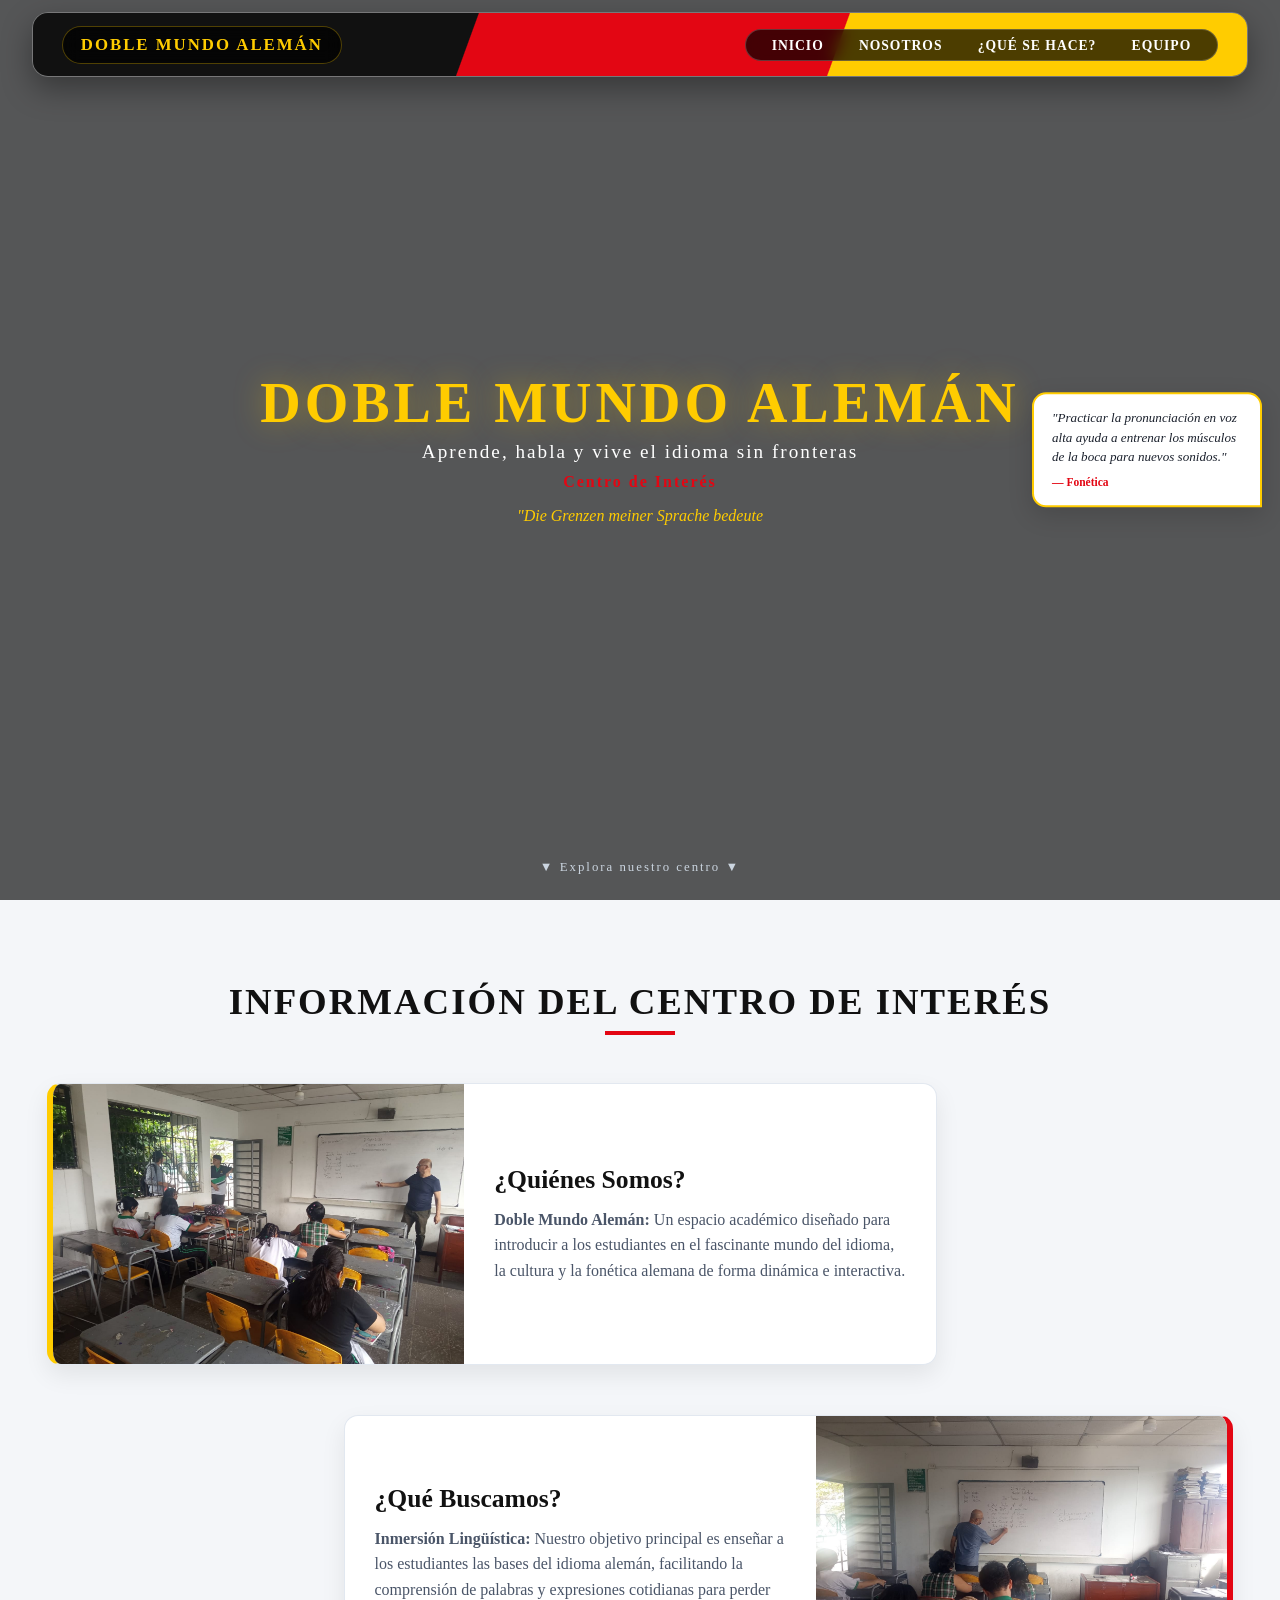
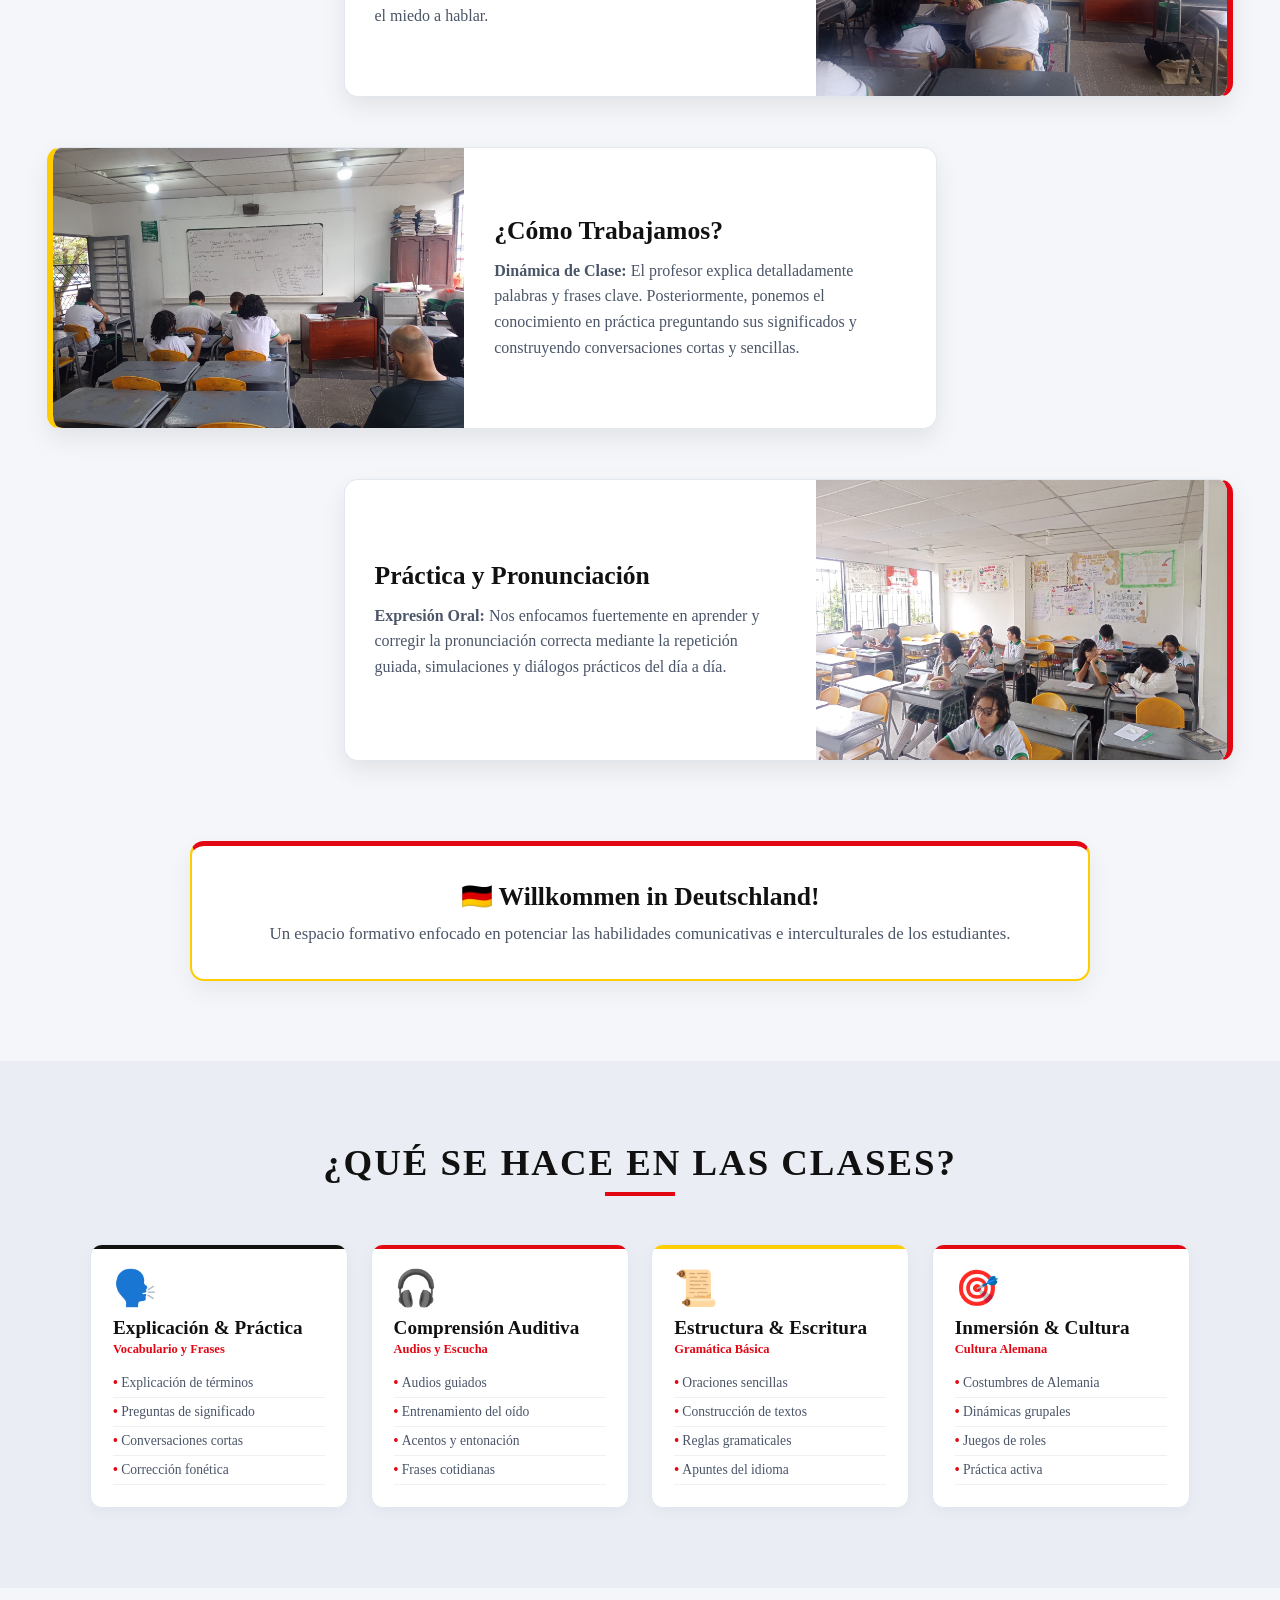
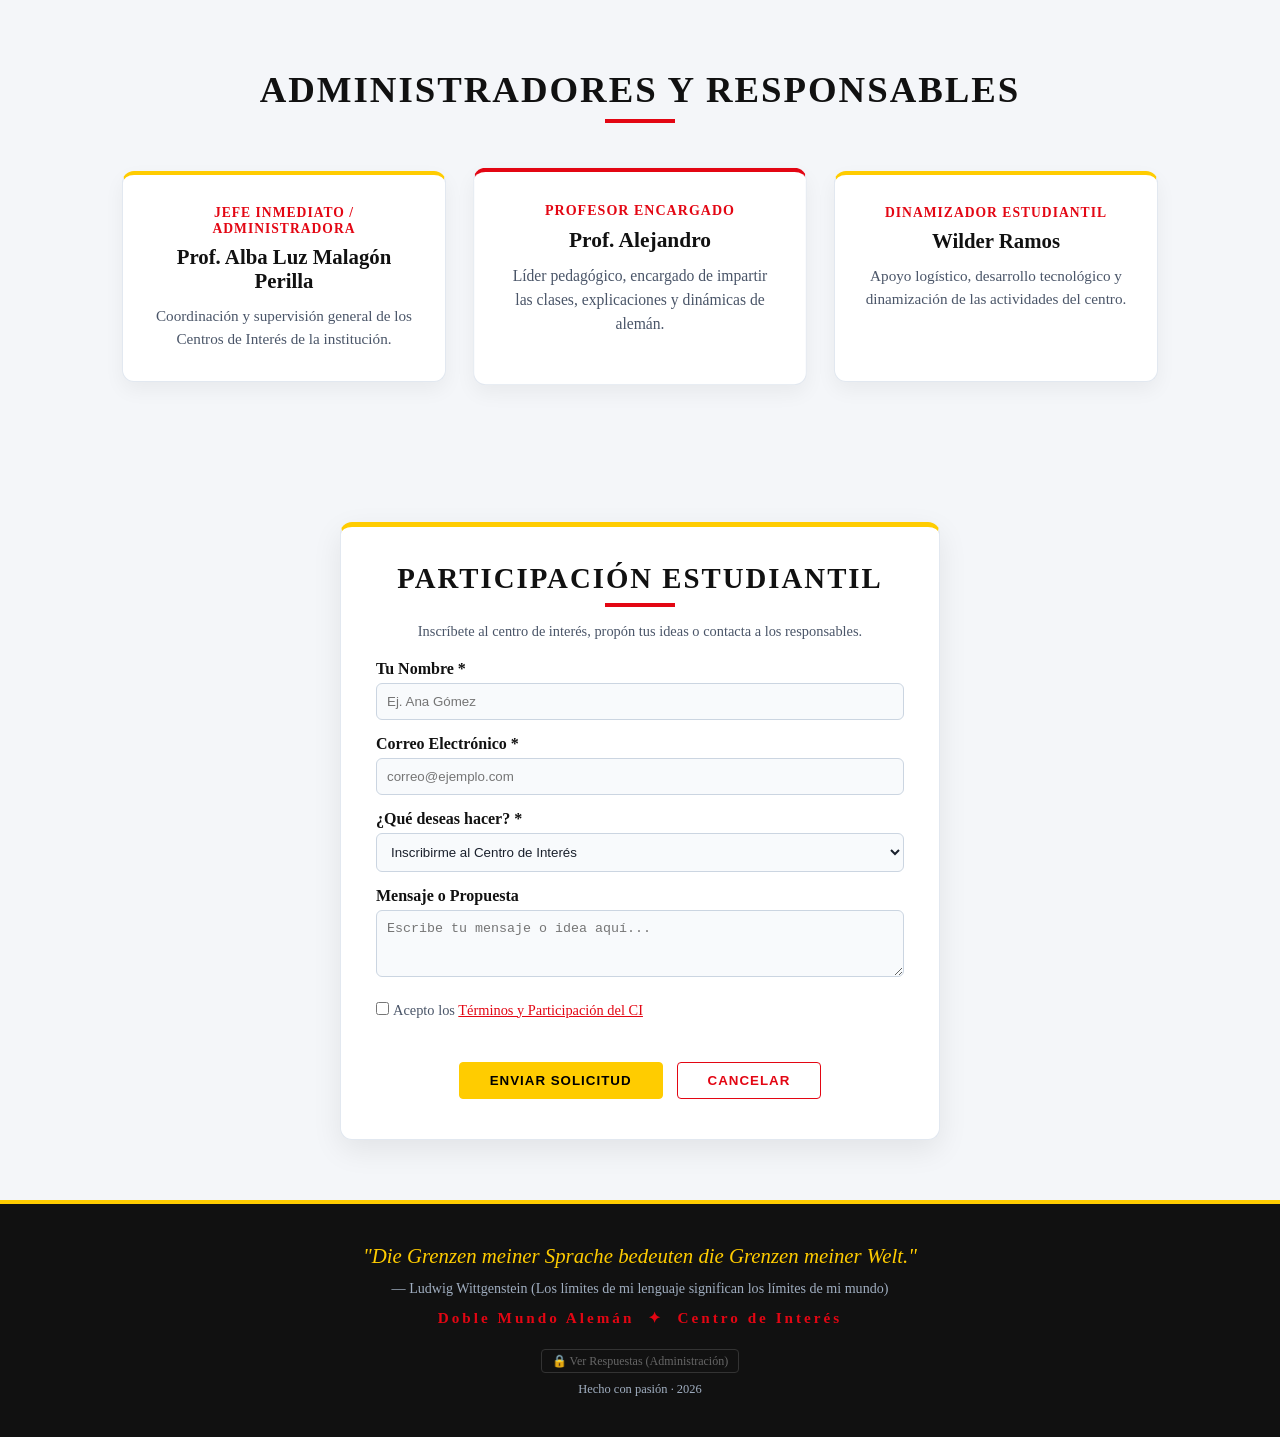
==== index.html @ ae49c8ad "Add files via upload" ====
<!DOCTYPE html>
<html lang="es">
<head>
<meta charset="UTF-8">
<meta name="viewport" content="width=device-width, initial-scale=1.0">
<title>Doble Mundo Alemán — Centro de Interés</title>
<link rel="stylesheet" href="style.css">
</head>
<body>

<div id="scrollBubble">
  <span id="bubbleTxt"></span>
  <div class="bubble-author" id="bubbleAuthor"></div>
</div>

<!-- NAV MODERNO FLOTANTE EN TRICOLOR ALEMÁN -->
<nav>
  <div class="bandera-fondo"></div>
  <div class="nav-contenido">
    <div class="logo">Doble Mundo Alemán</div>
    <ul>
      <li><a href="#inicio">Inicio</a></li>
      <li><a href="#fases">Nosotros</a></li>
      <li><a href="#modulos">¿Qué se hace?</a></li>
      <li><a href="#equipo">Equipo</a></li>
    </ul>
  </div>
</nav>

<section id="inicio">
  <video autoplay muted loop playsinline id="video-fondo">
    <source src="img/video.mp4" type="video/mp4">
  </video>

  <div class="overlay"></div>

  <div class="hero-content">
    <h1 class="hero-title">Doble Mundo Alemán</h1>
    <p class="hero-sub">Aprende, habla y vive el idioma sin fronteras</p>
    <p class="hero-dates">Centro de Interés</p>
    <p id="typewriter"></p>
  </div>
  <div class="scroll-hint">▼ Explora nuestro centro ▼</div>
</section>

<!-- SECCIÓN EN ZIG-ZAG: INFORMACIÓN -->
<section class="sec-fases-container" id="fases">
  <h2 class="sec-title">Información del Centro de Interés</h2>

  <div class="fases-grid">
    <div class="tarjeta tarjeta-izquierda">
      <div class="contenedor-imagen">
        <img src="img/nivel-1.jpg" alt="¿Quiénes Somos?">
      </div>
      <div class="contenedor-texto">
        <h3 class="anio">¿Quiénes Somos?</h3>
        <p><strong>Doble Mundo Alemán:</strong> Un espacio académico diseñado para introducir a los estudiantes en el fascinante mundo del idioma, la cultura y la fonética alemana de forma dinámica e interactiva.</p>
      </div>
    </div>

    <div class="tarjeta tarjeta-derecha">
      <div class="contenedor-texto">
        <h3 class="anio">¿Qué Buscamos?</h3>
        <p><strong>Inmersión Lingüística:</strong> Nuestro objetivo principal es enseñar a los estudiantes las bases del idioma alemán, facilitando la comprensión de palabras y expresiones cotidianas para perder el miedo a hablar.</p>
      </div>
      <div class="contenedor-imagen">
        <img src="img/nivel-2.jpg" alt="¿Qué Buscamos?">
      </div>
    </div>

    <div class="tarjeta tarjeta-izquierda">
      <div class="contenedor-imagen">
        <img src="img/nivel-3.jpg" alt="¿Cómo Trabajamos?">
      </div>
      <div class="contenedor-texto">
        <h3 class="anio">¿Cómo Trabajamos?</h3>
        <p><strong>Dinámica de Clase:</strong> El profesor explica detalladamente palabras y frases clave. Posteriormente, ponemos el conocimiento en práctica preguntando sus significados y construyendo conversaciones cortas y sencillas.</p>
      </div>
    </div>

    <div class="tarjeta tarjeta-derecha">
      <div class="contenedor-texto">
        <h3 class="anio">Práctica y Pronunciación</h3>
        <p><strong>Expresión Oral:</strong> Nos enfocamos fuertemente en aprender y corregir la pronunciación correcta mediante la repetición guiada, simulaciones y diálogos prácticos del día a día.</p>
      </div>
      <div class="contenedor-imagen">
        <img src="img/nivel-4.jpg" alt="Metodología">
      </div>
    </div>

    <div class="banner-alemania-card">
      <h3>🇩🇪 Willkommen in Deutschland!</h3>
      <p>Un espacio formativo enfocado en potenciar las habilidades comunicativas e interculturales de los estudiantes.</p>
    </div>
  </div>
</section>

<!-- SECCIÓN ¿QUÉ SE HACE EN LAS CLASES? -->
<div class="sec-full" id="modulos">
  <div class="sec-inner">
    <h2 class="sec-title">¿Qué se hace en las clases?</h2>
    <div class="bandas-grid">
      <div class="bcard" onclick="this.classList.toggle('open')">
        <div class="bcard-icon">🗣️</div><div class="bcard-name">Explicación & Práctica</div><div class="bcard-years">Vocabulario y Frases</div>
        <ul class="bcard-songs">
          <li>Explicación de términos</li>
          <li>Preguntas de significado</li>
          <li>Conversaciones cortas</li>
          <li>Corrección fonética</li>
        </ul>
        <div class="bcard-detail">El docente guía paso a paso en la comprensión de estructuras alemanas básicas para aplicarlas conversacionalmente de inmediato.</div>
      </div>
      <div class="bcard" onclick="this.classList.toggle('open')">
        <div class="bcard-icon">🎧</div><div class="bcard-name">Comprensión Auditiva</div><div class="bcard-years">Audios y Escucha</div>
        <ul class="bcard-songs">
          <li>Audios guiados</li>
          <li>Entrenamiento del oído</li>
          <li>Acentos y entonación</li>
          <li>Frases cotidianas</li>
        </ul>
        <div class="bcard-detail">Entrenamos el oído escuchando la entonación exacta de hablantes nativos adaptada al nivel escolar.</div>
      </div>
      <div class="bcard" onclick="this.classList.toggle('open')">
        <div class="bcard-icon">📜</div><div class="bcard-name">Estructura & Escritura</div><div class="bcard-years">Gramática Básica</div>
        <ul class="bcard-songs">
          <li>Oraciones sencillas</li>
          <li>Construcción de textos</li>
          <li>Reglas gramaticales</li>
          <li>Apuntes del idioma</li>
        </ul>
        <div class="bcard-detail">Aprendemos cómo se estructuran correctamente las oraciones escritas en alemán de manera simple y clara.</div>
      </div>
      <div class="bcard" onclick="this.classList.toggle('open')">
        <div class="bcard-icon">🎯</div><div class="bcard-name">Inmersión & Cultura</div><div class="bcard-years">Cultura Alemana</div>
        <ul class="bcard-songs">
          <li>Costumbres de Alemania</li>
          <li>Dinámicas grupales</li>
          <li>Juegos de roles</li>
          <li>Práctica activa</li>
        </ul>
        <div class="bcard-detail">Actividades vivenciales para conectar el idioma con las tradiciones y la vida real en los países de habla alemana.</div>
      </div>
    </div>
  </div>
</div>

<!-- SECCIÓN DE ADMINISTRADORES Y EQUIPO -->
<section class="sec-equipo" id="equipo">
  <h2 class="sec-title">Administradores y Responsables</h2>
  <div class="equipo-grid">
    <div class="ecard">
      <div class="e-role">Jefe Inmediato / Administradora</div>
      <div class="e-name">Prof. Alba Luz Malagón Perilla</div>
      <p class="e-desc">Coordinación y supervisión general de los Centros de Interés de la institución.</p>
    </div>
    <div class="ecard principal">
      <div class="e-role">Profesor Encargado</div>
      <div class="e-name">Prof. Alejandro</div>
      <p class="e-desc">Líder pedagógico, encargado de impartir las clases, explicaciones y dinámicas de alemán.</p>
    </div>
    <div class="ecard">
      <div class="e-role">Dinamizador Estudiantil</div>
      <div class="e-name">Wilder Ramos</div>
      <p class="e-desc">Apoyo logístico, desarrollo tecnológico y dinamización de las actividades del centro.</p>
    </div>
  </div>
</section>

<!-- FORMULARIO DE INSCRIPCIÓN Y PROPUESTAS -->
<div class="form-container">
  <h2 class="sec-title" style="font-size: 1.8rem; margin-bottom: 1rem;">Participación Estudiantil</h2>
  <p style="color: var(--gris-texto); text-align: center; margin-bottom: 20px; font-size: 0.9rem;">
    Inscríbete al centro de interés, propón tus ideas o contacta a los responsables.
  </p>

  <form id="formParticipacion">
      <label class="form-label" for="i_nombre">Tu Nombre *</label>
      <input class="form-control" type="text" id="i_nombre" name="nombre" placeholder="Ej. Ana Gómez" required>

      <label class="form-label" for="i_correo">Correo Electrónico *</label>
      <input class="form-control" type="email" id="i_correo" name="correo" placeholder="correo@ejemplo.com" required>

      <label class="form-label" for="asunto">¿Qué deseas hacer? *</label>
      <select class="form-select" id="asunto" name="asunto">
          <option>Inscribirme al Centro de Interés</option>
          <option>Proponer una idea o temática</option>
          <option>Contactar a los responsables</option>
      </select>

      <label class="form-label" for="mensaje">Mensaje o Propuesta</label>
      <textarea class="form-control" id="mensaje" name="mensaje" cols="30" rows="3" placeholder="Escribe tu mensaje o idea aquí..."></textarea>

      <div class="form-check mt-3">
          <input class="form-check-input" type="checkbox" id="term" name="term" required>
          <label class="form-check-label" for="term">
              Acepto los <a href="#" style="color: var(--rojo-alemania);">Términos y Participación del CI</a>
          </label>
      </div>

      <br>

      <div class="text-center" style="text-align: center;">
          <input class="btn btn-success" type="submit" value="Enviar Solicitud">
          <input class="btn btn-danger" type="reset" value="Cancelar">
      </div>
  </form>
</div>

<footer>
  <div class="fquote">"Die Grenzen meiner Sprache bedeuten die Grenzen meiner Welt."</div>
  <div class="fsub">— Ludwig Wittgenstein (Los límites de mi lenguaje significan los límites de mi mundo)</div>
  <div class="fdates">Doble Mundo Alemán &nbsp;✦&nbsp; Centro de Interés</div>
  <div style="margin-top:1.5rem;">
    <a href="respuestas.html" style="color: #666; font-size: 0.75rem; text-decoration: none; border: 1px solid #333; padding: 4px 10px; border-radius: 4px;">🔒 Ver Respuestas (Administración)</a>
  </div>
  <div style="margin-top:0.8rem;color:#a0aec0;font-size:.78rem">Hecho con pasión · 2026</div>
</footer>

<script src="script.js"></script>
</body>
</html>
---- style.css ----
:root {
  --fondo-principal: #f4f6f9; 
  --tarjeta-bg: #ffffff; 
  --rojo-alemania: #e30613; 
  --amarillo-alemania: #ffcc00; 
  --negro-alemania: #111111; 
  --gris-texto: #4a5568; 
  --texto-oscuro: #1a202c;
}

*{margin:0;padding:0;box-sizing:border-box;}
body{
  background: var(--fondo-principal);
  color: var(--texto-oscuro);
  font-family: 'Georgia', serif;
  overflow-x: hidden;
}

/* NAV MODERNO FLOTANTE */
nav {
  position: fixed;
  top: 12px;
  left: 50%;
  transform: translateX(-50%);
  width: 95%;
  max-width: 1300px;
  height: 65px;
  z-index: 1000;
  border-radius: 16px;
  overflow: hidden;
  box-shadow: 0 12px 30px rgba(0, 0, 0, 0.35);
  border: 1px solid rgba(255, 255, 255, 0.2);
}

.bandera-fondo {
  position: absolute;
  top: 0;
  left: 0;
  width: 100%;
  height: 100%;
  background: linear-gradient(
    110deg,
    #111111 0%,
    #111111 36%,
    var(--rojo-alemania) 36.1%,
    var(--rojo-alemania) 66%,
    var(--amarillo-alemania) 66.1%,
    var(--amarillo-alemania) 100%
  );
  z-index: 1;
}

.nav-contenido {
  position: relative;
  z-index: 2;
  width: 100%;
  height: 100%;
  padding: 0 1.8rem;
  display: flex;
  align-items: center;
  justify-content: space-between;
}

.logo {
  color: var(--amarillo-alemania);
  background: rgba(0, 0, 0, 0.7);
  backdrop-filter: blur(8px);
  padding: 8px 18px;
  border-radius: 20px;
  border: 1px solid rgba(255, 204, 0, 0.3);
  font-size: 1.05rem;
  font-weight: bold;
  letter-spacing: 2px;
  text-transform: uppercase;
}

nav ul {
  list-style: none;
  display: flex;
  gap: 1.2rem;
  background: rgba(0, 0, 0, 0.7);
  backdrop-filter: blur(8px);
  padding: 6px 18px;
  border-radius: 25px;
  border: 1px solid rgba(255, 255, 255, 0.2);
}

nav ul a {
  color: #ffffff;
  text-decoration: none;
  font-size: .85rem;
  font-weight: bold;
  letter-spacing: 1px;
  text-transform: uppercase;
  transition: all .3s;
  padding: 4px 8px;
  border-radius: 12px;
}

nav ul a:hover {
  color: var(--amarillo-alemania);
  background: rgba(255, 255, 255, 0.15);
}

/* HERO */
#inicio {
  position: relative;
  min-height: 100vh;
  overflow: hidden;
  display: flex;
  flex-direction: column;
  align-items: center;
  justify-content: center;
}

#video-fondo {
  position: absolute;
  top: 0; left: 0;
  width: 100%; height: 100%;
  object-fit: cover;
  z-index: -2;
}

.overlay {
  position: absolute;
  top: 0; left: 0;
  width: 100%; height: 100%;
  background: rgba(0, 0, 0, 0.65); 
  z-index: -1;
}

.hero-content { position: relative; z-index: 1; text-align: center; }
.hero-title{
  font-size: 3.5rem;
  color: var(--amarillo-alemania);
  letter-spacing: 4px;
  text-transform: uppercase;
  text-shadow: 0 0 30px rgba(255,204,0,.4);
  margin-bottom: .4rem;
}
.hero-sub{ font-size: 1.2rem; color: #ffffff; letter-spacing: 2px; margin-bottom: .6rem; }
.hero-dates{ font-size: 1rem; color: var(--rojo-alemania); letter-spacing: 2px; font-weight: bold; }
#typewriter{ font-size: 1rem; color: var(--amarillo-alemania); font-style: italic; margin-top: 1rem; min-height: 1.4rem; }

.scroll-hint{ position: absolute; bottom: 25px; left: 50%; transform: translateX(-50%); color: #cbd5e0; font-size: .8rem; letter-spacing: 2px; animation: bounce 2s infinite; }
@keyframes bounce{ 0%,100%{transform: translateX(-50%) translateY(0)} 50%{transform: translateX(-50%) translateY(-10px)} }

/* BUBBLE */
#scrollBubble{
  position: fixed; right: 18px; top: 50%; transform: translateY(-50%);
  background: #ffffff; border: 2px solid var(--amarillo-alemania);
  border-radius: 14px 14px 0 14px; padding: 14px 18px; max-width: 230px;
  color: var(--texto-oscuro); font-style: italic; font-size: .82rem; line-height: 1.5;
  opacity: 0; transition: opacity .5s; z-index: 500; pointer-events: none;
  box-shadow: 0 8px 25px rgba(0,0,0,0.15);
}
#scrollBubble.show{ opacity: 1; }
.bubble-author{ color: var(--rojo-alemania); font-size: .72rem; margin-top: 7px; font-style: normal; font-weight: bold; }

/* SECCIÓN FASES / PREGUNTAS EN ZIG-ZAG */
.sec-fases-container {
  padding: 80px 2rem;
  width: 100%;
  max-width: 1250px;
  margin: 0 auto;
}

.sec-title {
  font-size: 2.3rem;
  color: var(--negro-alemania);
  text-align: center;
  margin-bottom: 3rem;
  text-transform: uppercase;
  letter-spacing: 2px;
}
.sec-title::after { content: ''; display: block; width: 70px; height: 4px; background: var(--rojo-alemania); margin: 8px auto 0; }

.fases-grid {
  display: flex;
  flex-direction: column;
  gap: 50px;
  width: 100%;
}

.tarjeta {
  display: flex;
  align-items: center;
  width: 75%;
  background: var(--tarjeta-bg);
  border: 1px solid #e2e8f0;
  border-radius: 14px;
  overflow: hidden;
  box-shadow: 0 10px 25px rgba(0,0,0,0.08);
  transition: transform .4s cubic-bezier(0.175, 0.885, 0.32, 1.275), box-shadow .4s;
}

.tarjeta-izquierda {
  align-self: flex-start;
  border-left: 6px solid var(--amarillo-alemania);
}

.tarjeta-derecha {
  align-self: flex-end;
  border-right: 6px solid var(--rojo-alemania);
}

.tarjeta:hover {
  transform: translateY(-8px) scale(1.01);
  box-shadow: 0 20px 40px rgba(0, 0, 0, 0.18);
}

.contenedor-imagen, .contenedor-texto {
  flex: 1;
  width: 50%;
}

.contenedor-imagen img {
  width: 100%;
  height: 280px;
  object-fit: cover;
  display: block;
  transition: transform .5s ease;
}

.tarjeta:hover .contenedor-imagen img {
  transform: scale(1.05);
}

.contenedor-texto {
  padding: 30px;
}

.contenedor-texto .anio {
  font-size: 1.6rem;
  color: var(--negro-alemania);
  margin-bottom: 12px;
}

.contenedor-texto p {
  font-size: 1rem;
  line-height: 1.6;
  color: var(--gris-texto);
}

/* BANNER CULTURAL */
.banner-alemania-card {
  background: #ffffff;
  border: 2px solid var(--amarillo-alemania);
  border-top: 5px solid var(--rojo-alemania);
  border-radius: 14px;
  padding: 35px;
  text-align: center;
  margin: 30px auto 0 auto;
  width: 100%;
  max-width: 900px;
  box-shadow: 0 10px 25px rgba(0,0,0,0.06);
}

.banner-alemania-card h3 {
  color: var(--negro-alemania);
  font-size: 1.6rem;
  margin-bottom: 12px;
}

.banner-alemania-card p {
  color: var(--gris-texto);
  font-size: 1.05rem;
}

/* MÓDULOS DE APRENDIZAJE */
.sec-full { padding: 80px 2rem; background: #eaedf3; }
.sec-inner { max-width: 1100px; margin: 0 auto; }

.bandas-grid { display: grid; grid-template-columns: repeat(auto-fit, minmax(230px, 1fr)); gap: 1.4rem; }
.bcard {
  background: var(--tarjeta-bg);
  border: 1px solid #e2e8f0;
  border-radius: 12px;
  padding: 22px;
  cursor: pointer;
  transition: all .3s;
  position: relative;
  overflow: hidden;
  box-shadow: 0 4px 15px rgba(0,0,0,0.04);
}
.bcard::before { content: ''; position: absolute; top: 0; left: 0; right: 0; height: 4px; background: var(--negro-alemania); }
.bcard:nth-child(2)::before { background: var(--rojo-alemania); }
.bcard:nth-child(3)::before { background: var(--amarillo-alemania); }
.bcard:nth-child(4)::before { background: var(--rojo-alemania); }

.bcard:hover { transform: translateY(-6px); box-shadow: 0 12px 25px rgba(0,0,0,0.12); }
.bcard-icon { font-size: 2.2rem; margin-bottom: 8px; }
.bcard-name { color: var(--negro-alemania); font-size: 1.2rem; font-weight: bold; margin-bottom: 3px; }
.bcard-years { color: var(--rojo-alemania); font-size: .78rem; margin-bottom: 12px; font-weight: bold; }

/* LISTAS DE MÓDULOS SIN EL ERROR DE "DE" */
.bcard-songs { list-style: none; font-size: .85rem; color: var(--gris-texto); padding: 0; }
.bcard-songs li { padding: 6px 0; border-bottom: 1px solid #f0f0f0; }
.bcard-songs li::before { content: '• '; color: var(--rojo-alemania); font-weight: bold; }

.bcard-detail { display: none; margin-top: 13px; font-size: .8rem; color: var(--gris-texto); line-height: 1.6; border-top: 1px solid #e2e8f0; padding-top: 12px; }
.bcard.open .bcard-detail { display: block; }

/* SECCIÓN EQUIPO Y ADMINISTRADORES */
.sec-equipo {
  padding: 80px 2rem;
  max-width: 1100px;
  margin: 0 auto;
}
.equipo-grid {
  display: grid;
  grid-template-columns: repeat(auto-fit, minmax(280px, 1fr));
  gap: 2rem;
}
.ecard {
  background: #ffffff;
  border: 1px solid #e2e8f0;
  border-top: 4px solid var(--amarillo-alemania);
  border-radius: 12px;
  padding: 30px;
  text-align: center;
  box-shadow: 0 8px 20px rgba(0,0,0,0.05);
  transition: transform .3s;
}
.ecard.principal {
  border-top-color: var(--rojo-alemania);
  transform: scale(1.03);
}
.ecard:hover {
  transform: translateY(-5px);
}
.e-role {
  font-size: .85rem;
  color: var(--rojo-alemania);
  text-transform: uppercase;
  letter-spacing: 1px;
  font-weight: bold;
  margin-bottom: 8px;
}
.e-name {
  font-size: 1.3rem;
  color: var(--negro-alemania);
  font-weight: bold;
  margin-bottom: 12px;
}
.e-desc {
  font-size: .95rem;
  color: var(--gris-texto);
  line-height: 1.5;
}

/* FORMULARIO */
.form-container {
  max-width: 600px;
  margin: 60px auto;
  padding: 35px;
  background-color: #ffffff;
  border: 1px solid #e2e8f0;
  border-top: 5px solid var(--amarillo-alemania);
  border-radius: 12px;
  box-shadow: 0 10px 30px rgba(0,0,0,0.08);
}
.form-label { color: var(--negro-alemania); font-weight: bold; display: block; margin-top: 15px; margin-bottom: 5px; }
.form-control, .form-select {
  width: 100%;
  background-color: #f8fafc;
  border: 1px solid #cbd5e1;
  color: var(--texto-oscuro);
  padding: 10px;
  border-radius: 6px;
  transition: all 0.3s ease;
}
.form-control:focus, .form-select:focus {
  border-color: var(--amarillo-alemania);
  background-color: #ffffff;
  outline: none;
  box-shadow: 0 0 8px rgba(255, 204, 55, 0.4);
}
.form-check { margin: 20px 0; }
.form-check-label { color: var(--gris-texto); font-size: 0.9rem; }
.btn { padding: 10px 30px; border-radius: 4px; font-weight: bold; cursor: pointer; text-transform: uppercase; letter-spacing: 1px; margin: 5px; }
.btn-success { background-color: var(--amarillo-alemania); border: 1px solid var(--amarillo-alemania); color: #000; }
.btn-success:hover { background-color: #e6b800; }
.btn-danger { background-color: transparent; border: 1px solid var(--rojo-alemania); color: var(--rojo-alemania); }
.btn-danger:hover { background-color: var(--rojo-alemania); color: #fff; }

/* FOOTER */
footer {
  background: var(--negro-alemania);
  border-top: 4px solid var(--amarillo-alemania);
  padding: 40px 2rem;
  text-align: center;
}
.fquote { font-size: 1.3rem; color: var(--amarillo-alemania); font-style: italic; margin-bottom: .8rem; max-width: 600px; margin-left: auto; margin-right: auto; }
.fsub { color: #a0aec0; font-size: .88rem; margin-bottom: 12px; }
.fdates { color: var(--rojo-alemania); font-size: .95rem; letter-spacing: 3px; font-weight: bold; }

/* RESPONSIVE */
@media(max-width:900px){
  nav { width: 98%; top: 5px; height: 60px; }
  .sec-fases-container { padding: 40px 1rem; }
  .tarjeta { width: 100% !important; align-self: center !important; flex-direction: column !important; }
  .contenedor-imagen, .contenedor-texto { width: 100%; }
  .contenedor-imagen img { height: 220px; }
  .contenedor-texto { padding: 20px; text-align: center; }
  #scrollBubble { display: none; }
  nav ul { gap: .5rem; padding: 4px 10px; }
  nav ul a { font-size: .68rem; }
}
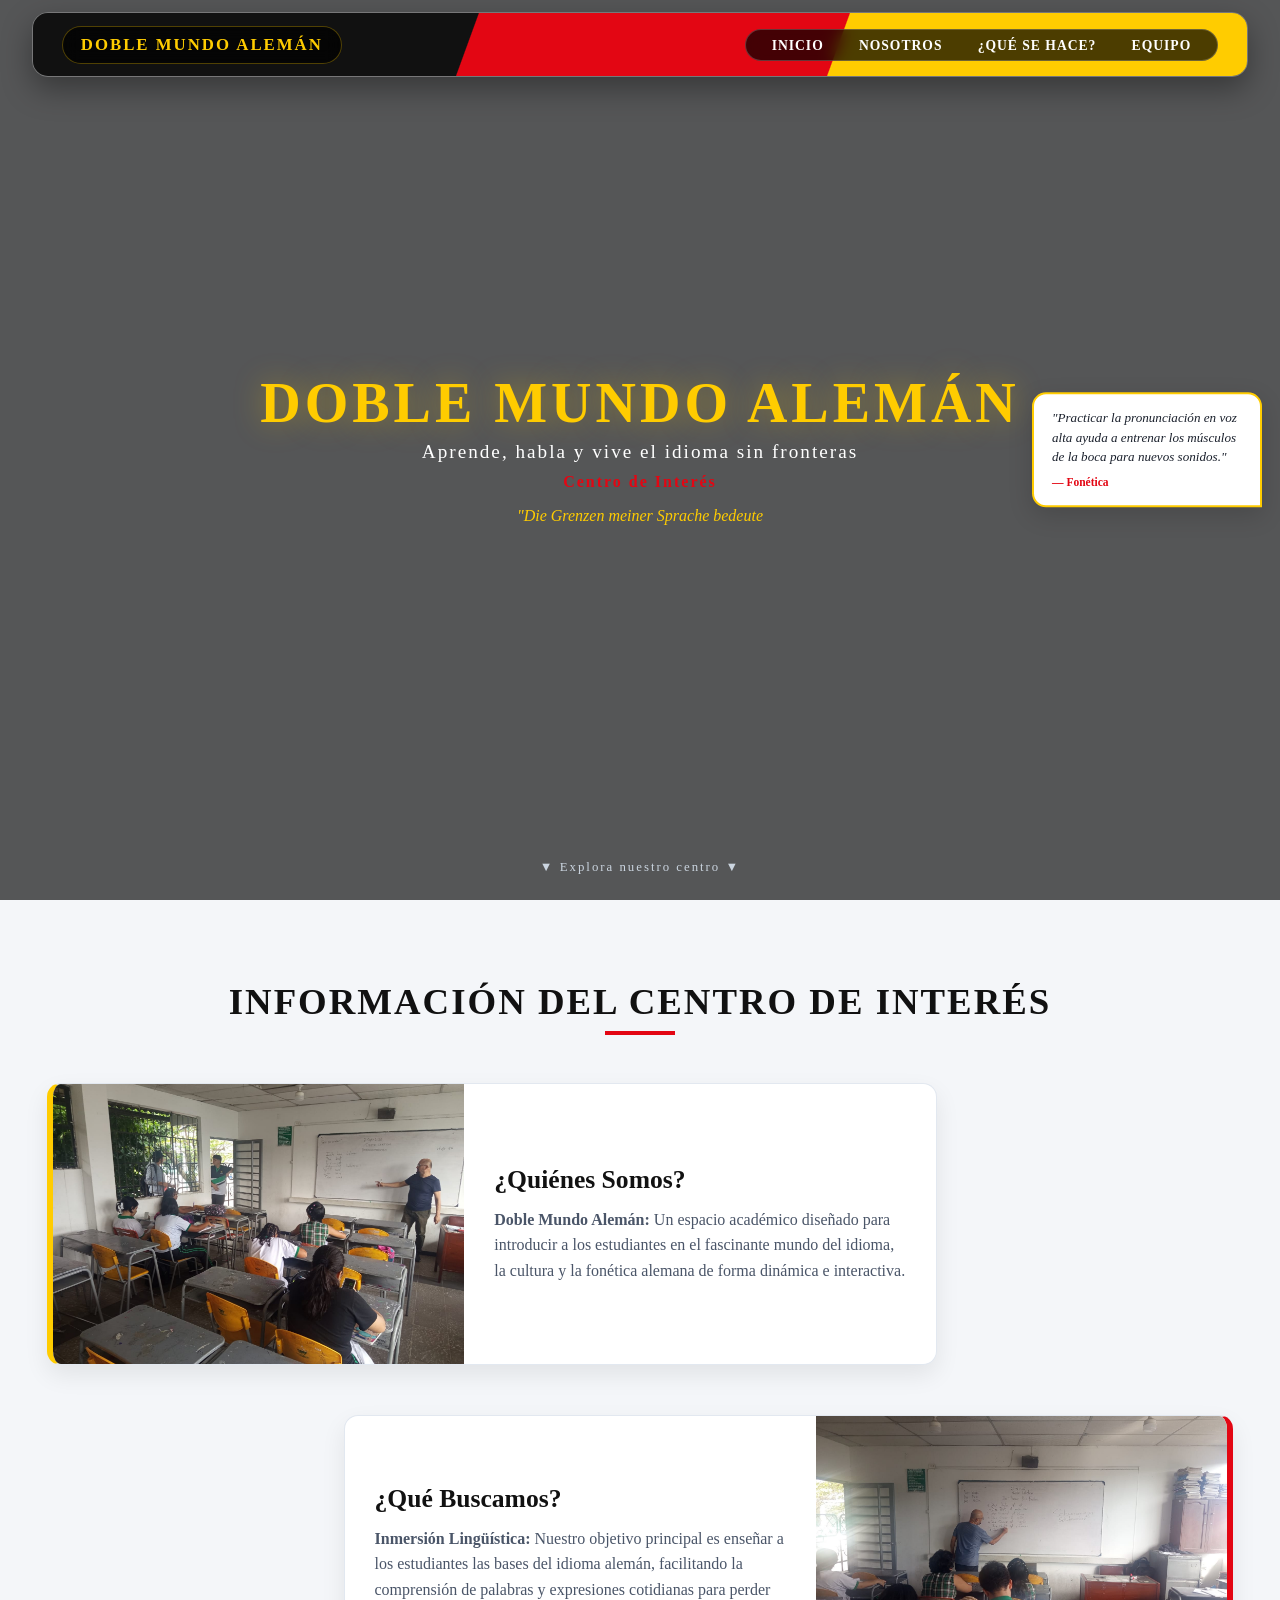
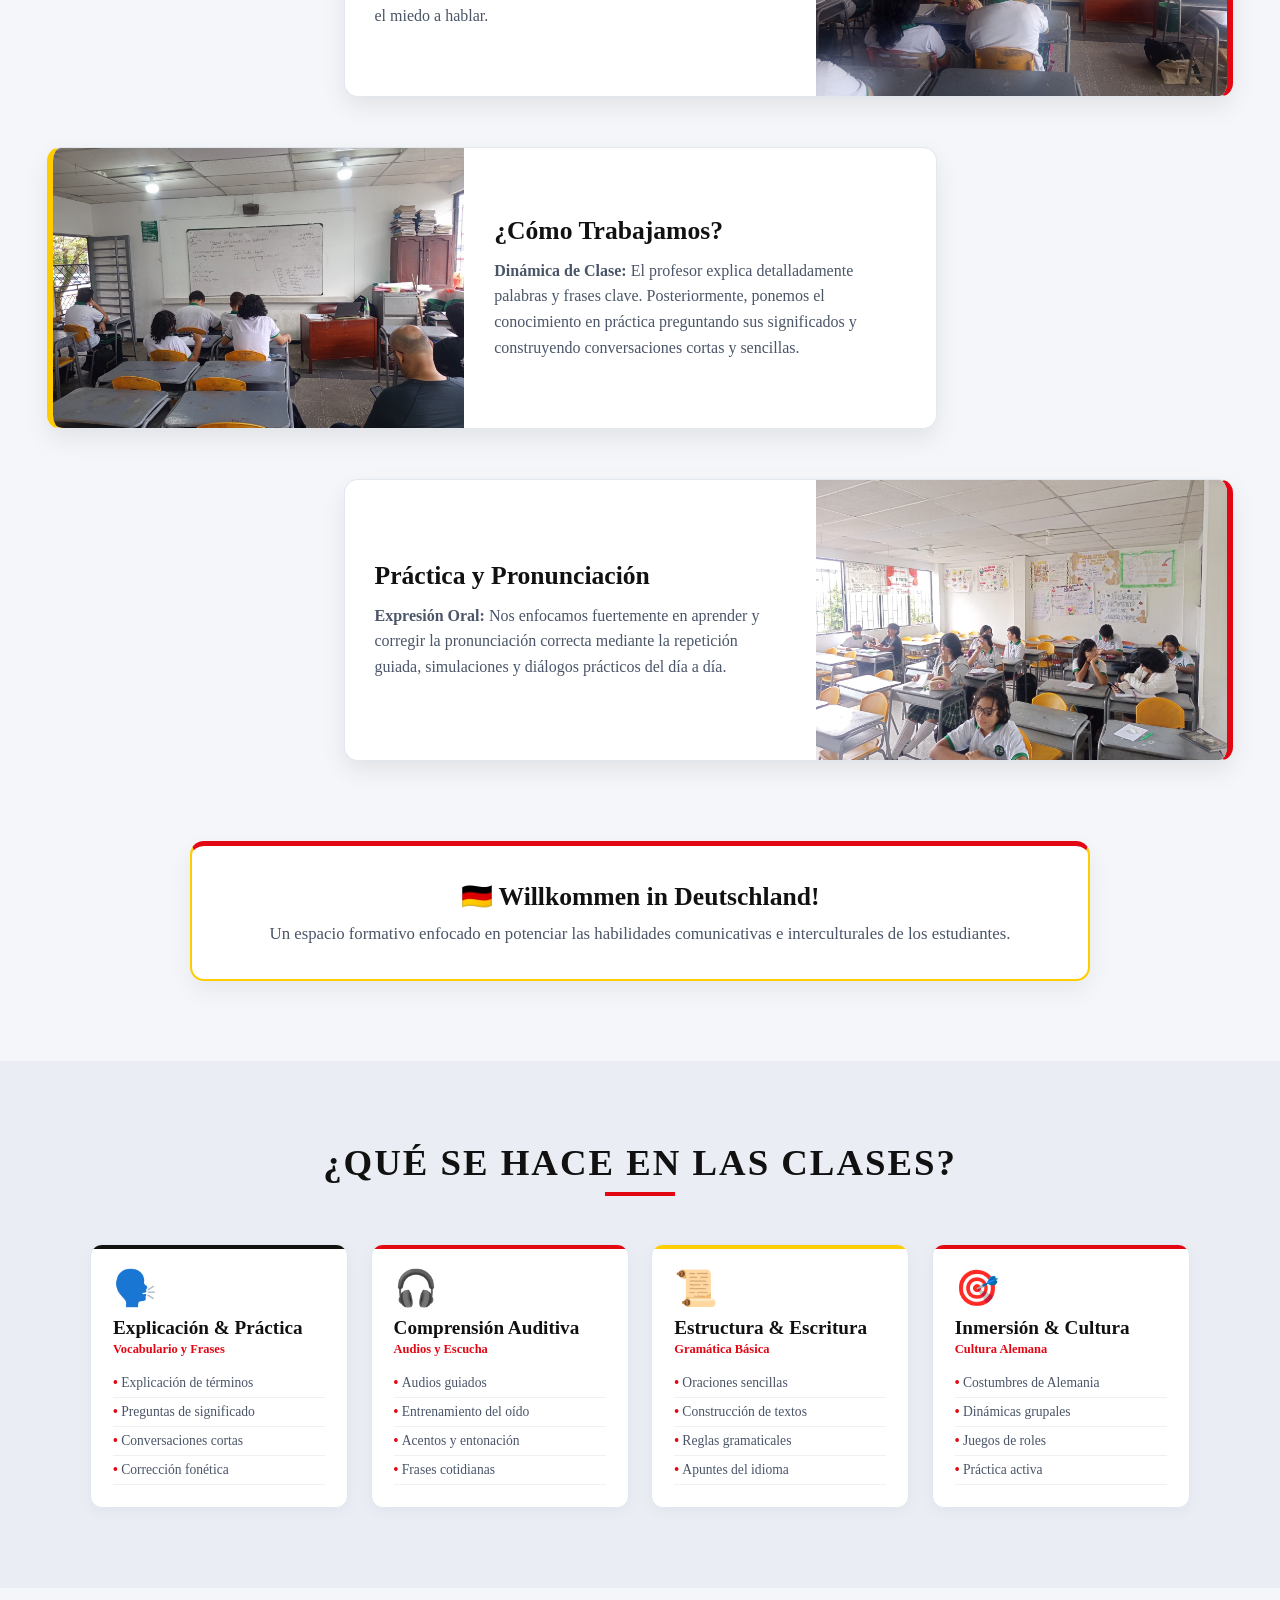
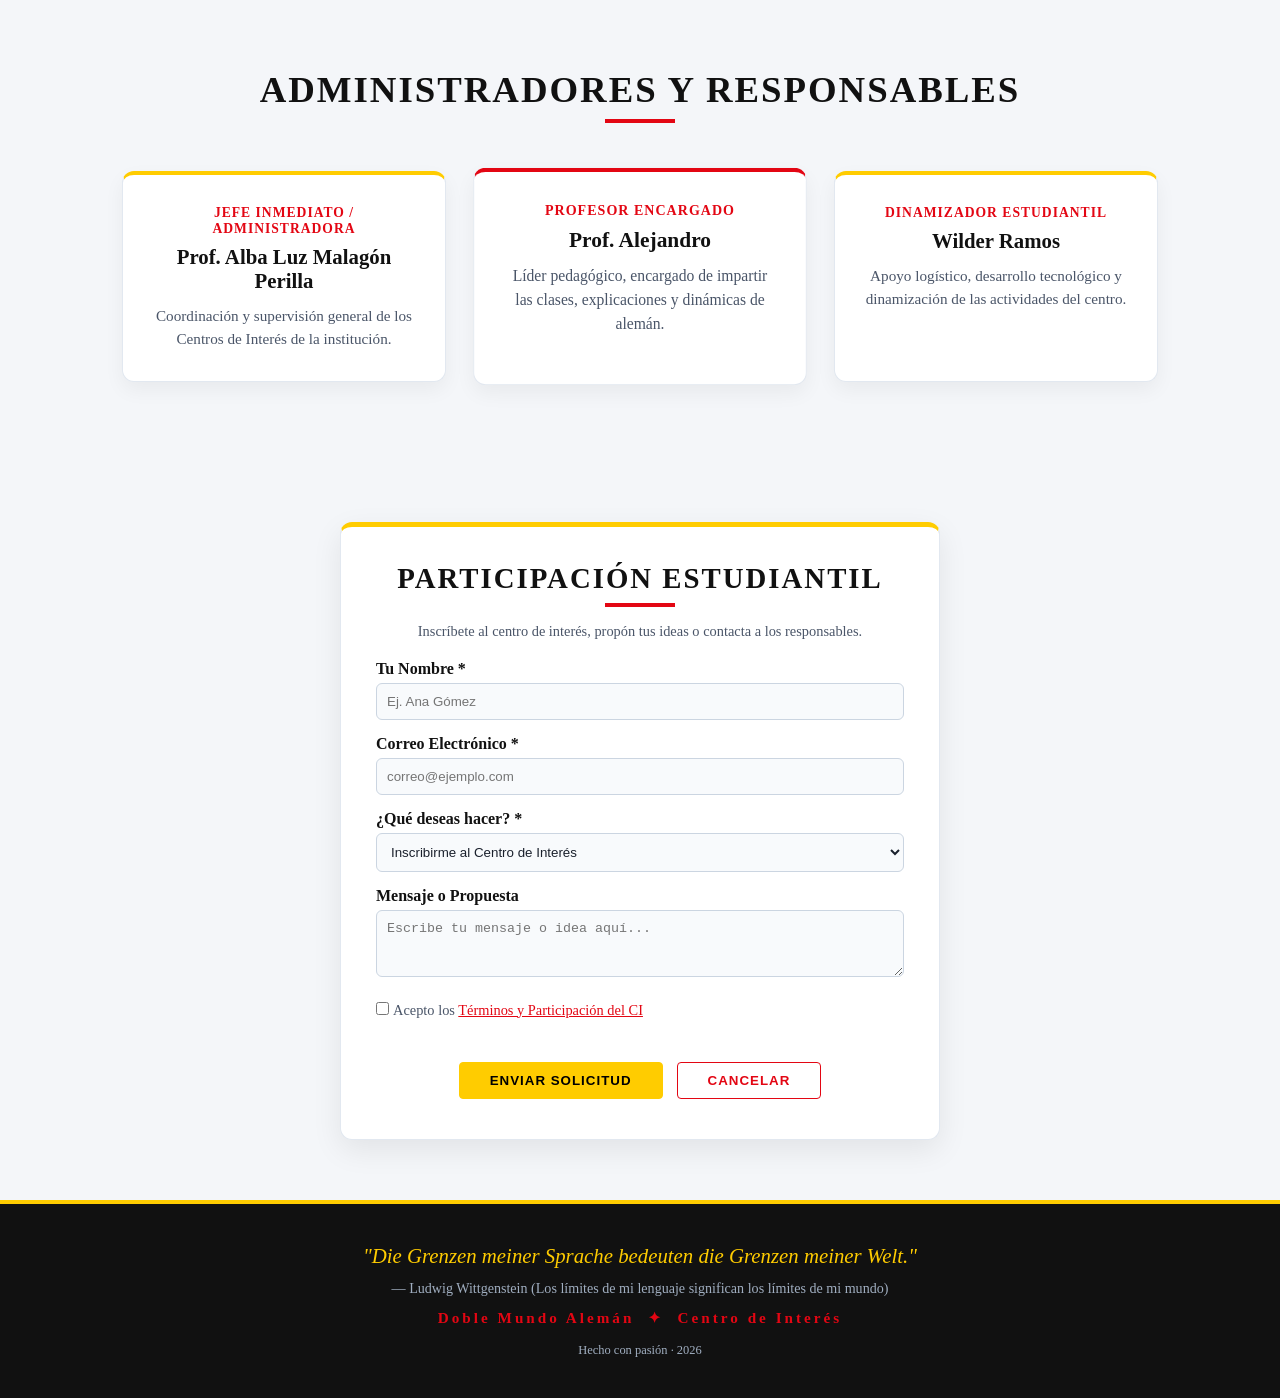
==== commit 17927b3b: "Update footer by removing response link Removed the link to 'Ver Respuestas (Administración)' and ad" ====
--- a/index.html
+++ b/index.html
@@ -210,12 +210,9 @@
   <div class="fquote">"Die Grenzen meiner Sprache bedeuten die Grenzen meiner Welt."</div>
   <div class="fsub">— Ludwig Wittgenstein (Los límites de mi lenguaje significan los límites de mi mundo)</div>
   <div class="fdates">Doble Mundo Alemán &nbsp;✦&nbsp; Centro de Interés</div>
-  <div style="margin-top:1.5rem;">
-    <a href="respuestas.html" style="color: #666; font-size: 0.75rem; text-decoration: none; border: 1px solid #333; padding: 4px 10px; border-radius: 4px;">🔒 Ver Respuestas (Administración)</a>
-  </div>
-  <div style="margin-top:0.8rem;color:#a0aec0;font-size:.78rem">Hecho con pasión · 2026</div>
+  <div style="margin-top:1rem;color:#a0aec0;font-size:.78rem">Hecho con pasión · 2026</div>
 </footer>
 
 <script src="script.js"></script>
 </body>
-</html>+</html>
